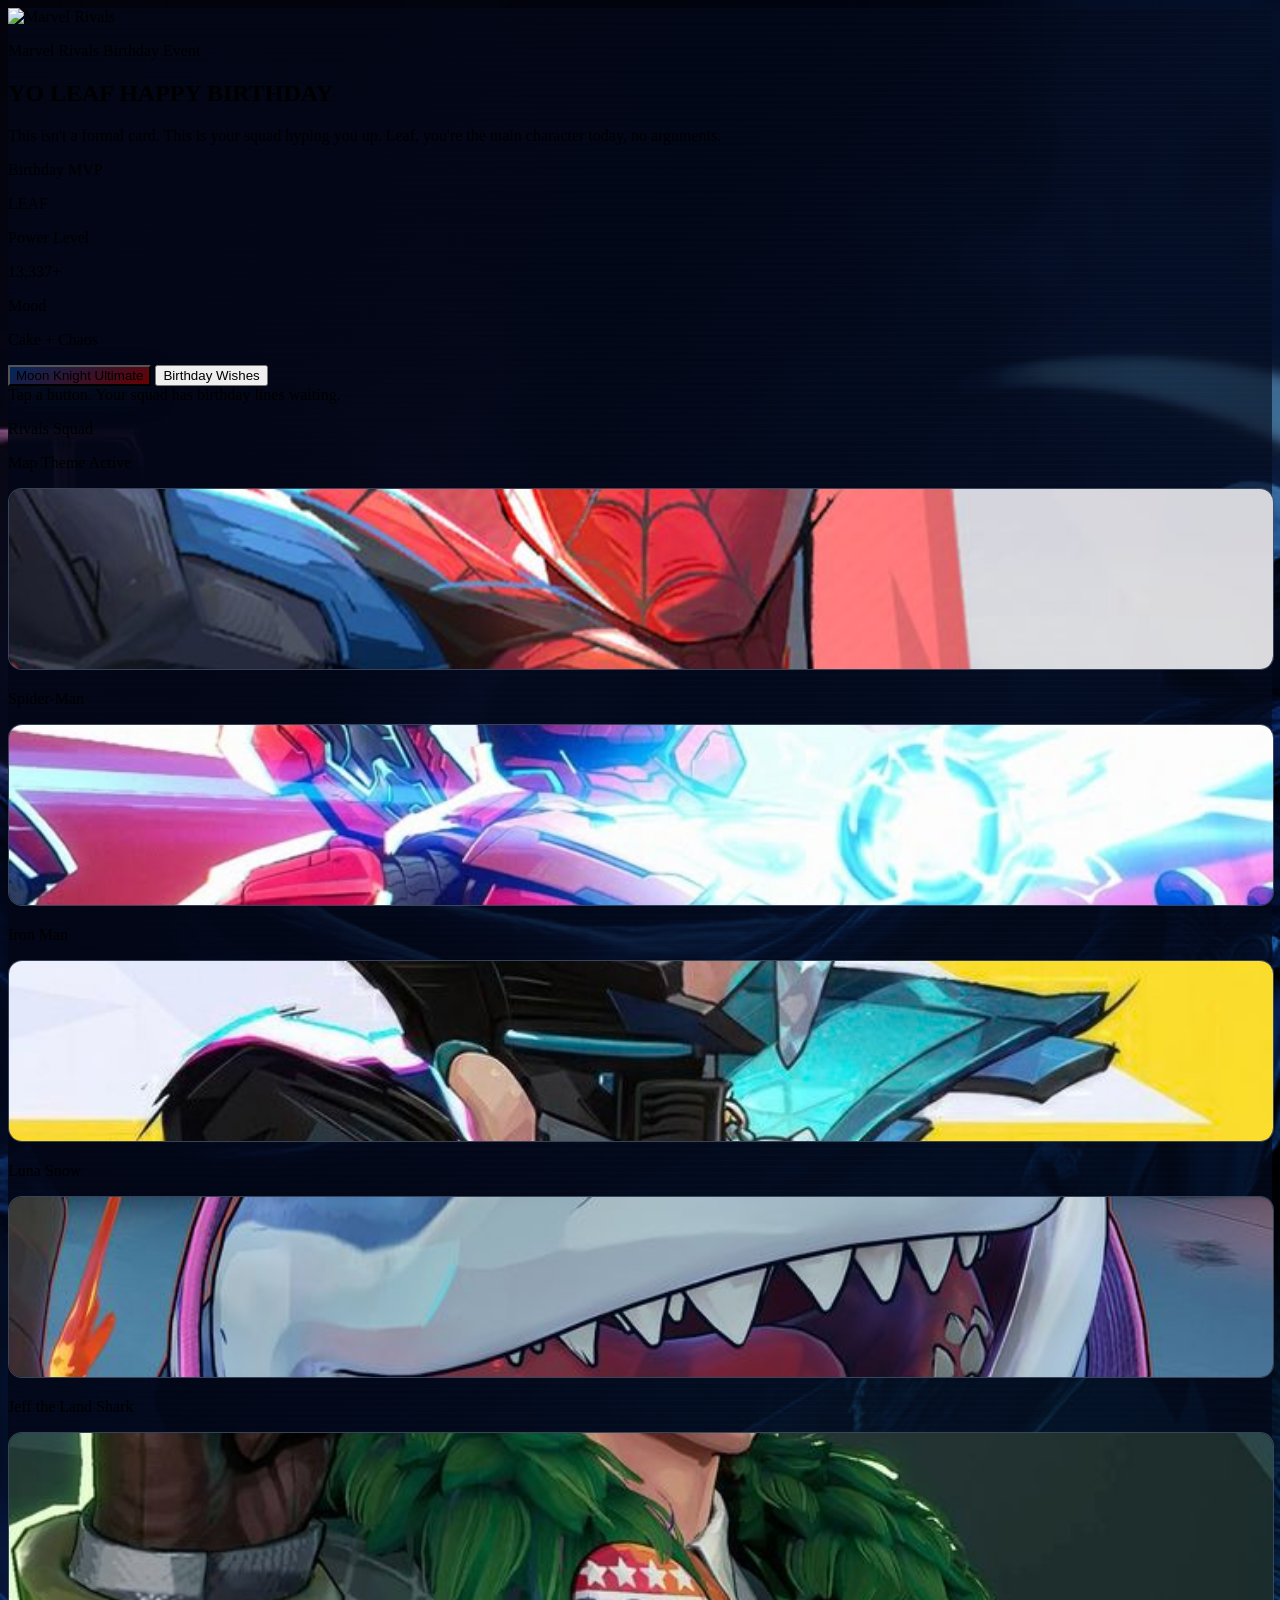
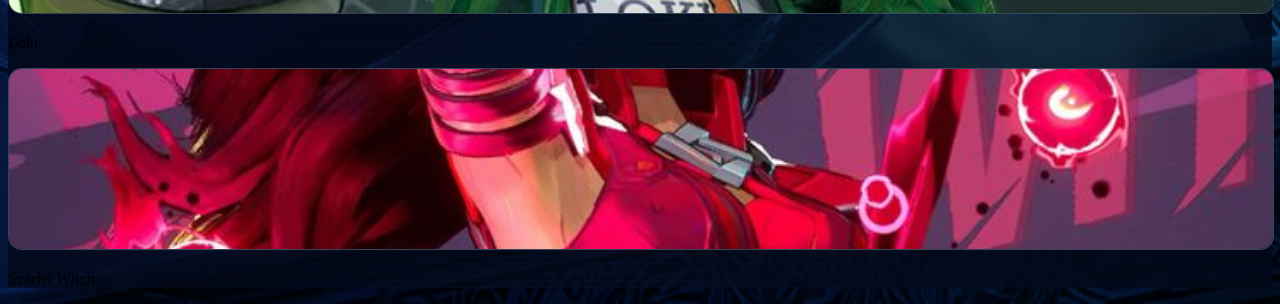
==== index.html @ abb8d9c3 "Add files via upload" ====
<!doctype html>
<html lang="en">

<head>
  <meta charset="UTF-8" />
  <meta name="viewport" content="width=device-width, initial-scale=1.0" />
  <title>Leaf's Marvel Rivals Birthday Card</title>
  <script src="https://cdn.tailwindcss.com"></script>
  <script>
    tailwind.config = {
      theme: {
        extend: {
          fontFamily: {
            title: ["Bebas Neue", "sans-serif"],
            body: ["Barlow", "sans-serif"],
          },
          colors: {
            rivalsRed: "#ff335f",
            rivalsBlue: "#18dbff",
          },
          keyframes: {
            popIn: {
              "0%": {
                opacity: "0",
                transform: "translateY(14px) scale(0.98)",
              },
              "100%": { opacity: "1", transform: "translateY(0) scale(1)" },
            },
            pulseSoft: {
              "0%,100%": { opacity: ".35" },
              "50%": { opacity: ".8" },
            },
            shake: {
              "0%,100%": { transform: "translateX(0)" },
              "25%": { transform: "translateX(-4px)" },
              "75%": { transform: "translateX(4px)" },
            },
          },
          animation: {
            popIn: "popIn .7s cubic-bezier(.2,.8,.2,1)",
            pulseSoft: "pulseSoft 2.8s ease-in-out infinite",
            shake: "shake .28s linear",
          },
        },
      },
    };
  </script>
  <link rel="preconnect" href="https://fonts.googleapis.com" />
  <link rel="preconnect" href="https://fonts.gstatic.com" crossorigin />
  <link href="https://fonts.googleapis.com/css2?family=Barlow:wght@400;600;700;800&family=Bebas+Neue&display=swap"
    rel="stylesheet" />
  <style>
    body {
      min-height: 100vh;
      background:
        url("mkkk.jpg"),
        url("mkkk.jpg"),
        radial-gradient(circle at 14% 14%,
          rgba(255, 51, 95, 0.2),
          transparent 34%),
        radial-gradient(circle at 86% 78%,
          rgba(24, 219, 255, 0.17),
          transparent 38%),
        linear-gradient(135deg, #020612, #0a1835 56%, #081329);
      background-size: cover, cover, auto, auto, auto;
      background-position:
        center top,
        center top,
        center,
        center,
        center;
      background-blend-mode: soft-light, overlay, normal, normal, normal;
      overflow-x: hidden;
    }

    .arena-shell {
      position: relative;
      isolation: isolate;
    }

    .arena-shell::before {
      content: "";
      position: absolute;
      inset: 0;
      z-index: -2;
      background-image: url("https://static.wikia.nocookie.net/marvel-rivals/images/6/68/Map_Royal_Palace_3d_view_01.jpg/revision/latest?cb=20241208204049");
      background-size: cover;
      background-position: center;
      opacity: 0.38;
      filter: saturate(1.1) contrast(1.05);
    }

    .arena-shell::after {
      content: "";
      position: absolute;
      inset: 0;
      z-index: -1;
      background:
        linear-gradient(110deg,
          rgba(2, 6, 22, 0.9) 22%,
          rgba(3, 12, 32, 0.58) 65%,
          rgba(2, 8, 24, 0.92) 100%),
        repeating-linear-gradient(to bottom,
          rgba(255, 255, 255, 0.03),
          rgba(255, 255, 255, 0.03) 1px,
          transparent 2px,
          transparent 6px);
    }

    .char-photo {
      width: 100%;
      height: 180px;
      object-fit: cover;
      border-radius: 14px;
      border: 1px solid rgba(148, 163, 184, 0.35);
      background: rgba(8, 20, 45, 0.7);
    }

    .char-wrap {
      position: relative;
      display: block;
      transition: transform 220ms ease;
    }

    .char-wrap:hover {
      transform: translateY(-6px) scale(1.02);
    }

    .char-wrap article {
      transition: border-color 220ms ease, box-shadow 220ms ease;
    }

    .char-wrap:hover article {
      border-color: rgba(34, 211, 238, 0.65);
      box-shadow: 0 14px 35px rgba(0, 0, 0, 0.45);
    }

    .char-pop {
      position: absolute;
      left: 12px;
      top: 12px;
      z-index: 3;
      border-radius: 999px;
      border: 1px solid rgba(34, 211, 238, 0.6);
      background: rgba(8, 17, 38, 0.82);
      padding: 5px 10px;
      font-size: 11px;
      font-weight: 700;
      letter-spacing: 0.04em;
      color: #cffafe;
      opacity: 0;
      transform: translateY(8px) scale(0.96);
      transition: opacity 220ms ease, transform 220ms ease;
      pointer-events: none;
    }

    .char-wrap:hover .char-pop {
      opacity: 1;
      transform: translateY(0) scale(1);
    }

    .ult-btn {
      background: linear-gradient(150deg, #01275d, #680101);
      box-shadow: 0 10px 26px rgba(10, 22, 42, 0.45);
      transition: transform 180ms ease, box-shadow 220ms ease, filter 220ms ease;
    }

    .ult-btn:hover {
      box-shadow: 0 0 0 1px rgba(79, 140, 255, 0.4), 0 0 18px rgba(79, 140, 255, 0.35), 0 0 26px rgba(169, 54, 116, 0.28);
      filter: brightness(1.08);
    }

    #ultimate-root {
      position: fixed;
      inset: 0;
      z-index: 95;
      pointer-events: none;
      overflow: hidden;
    }

    .mk-ult-wave {
      position: absolute;
      inset: 0;
    }

    .mk-ult-column {
      position: absolute;
      top: -130vh;
      width: clamp(4px, 0.5vw, 9px);
      border-radius: 999px;
      background: linear-gradient(180deg, rgba(255, 255, 255, 0), rgba(224, 242, 254, 0.98), rgba(148, 228, 255, 0.95), rgba(56, 189, 248, 0.7), rgba(10, 18, 42, 0));
      box-shadow: 0 0 18px rgba(186, 230, 253, 0.85), 0 0 34px rgba(56, 189, 248, 0.55);
      animation: mk-vertical-strike 880ms cubic-bezier(.18, .74, .24, 1) forwards;
    }

    .mk-ult-flash {
      position: absolute;
      top: -5vh;
      height: 110vh;
      width: clamp(90px, 16vw, 280px);
      transform: translateX(-50%);
      background: linear-gradient(180deg, rgba(224, 242, 254, 0.95), rgba(125, 211, 252, 0.45), rgba(2, 6, 22, 0));
      filter: blur(4px);
      opacity: 0;
      animation: mk-vertical-flash 700ms ease-out forwards;
    }

    .mk-ult-sigil {
      position: absolute;
      bottom: 5vh;
      width: clamp(120px, 21vw, 340px);
      aspect-ratio: 1 / 1;
      transform: translateX(-50%);
      border-radius: 999px;
      border: 1px solid rgba(186, 230, 253, 0.9);
      box-shadow: inset 0 0 24px rgba(224, 242, 254, 0.45), 0 0 30px rgba(56, 189, 248, 0.5);
      background: radial-gradient(circle at center, rgba(224, 242, 254, 0.36), rgba(56, 189, 248, 0.1) 45%, rgba(2, 6, 22, 0) 72%);
      opacity: 0;
      animation: mk-sigil-pulse 760ms ease-out forwards;
    }

    @keyframes mk-vertical-strike {
      0% {
        transform: translateY(-26vh) scaleY(0.24);
        opacity: 0;
      }

      20% {
        opacity: 1;
      }

      100% {
        transform: translateY(150vh) scaleY(1.22);
        opacity: 0;
      }
    }

    @keyframes mk-vertical-flash {
      0% {
        opacity: 0;
      }

      30% {
        opacity: 0.85;
      }

      100% {
        opacity: 0;
      }
    }

    @keyframes mk-sigil-pulse {
      0% {
        transform: translateX(-50%) scale(0.45);
        opacity: 0;
      }

      35% {
        transform: translateX(-50%) scale(1.06);
        opacity: 0.95;
      }

      100% {
        transform: translateX(-50%) scale(1.24);
        opacity: 0;
      }
    }
  </style>
</head>

<body class="font-body text-slate-100">
  <div class="fixed -left-24 -top-24 h-80 w-80 rounded-full bg-rivalsRed/25 blur-3xl animate-pulseSoft"></div>
  <div class="fixed -bottom-24 -right-20 h-80 w-80 rounded-full bg-rivalsBlue/20 blur-3xl animate-pulseSoft"></div>

  <main class="mx-auto grid min-h-screen w-full max-w-7xl place-items-center px-4 py-10">
    <section id="card"
      class="arena-shell w-full overflow-hidden rounded-3xl border border-cyan-300/30 p-5 shadow-[0_0_0_1px_rgba(125,211,252,.25),0_24px_84px_rgba(2,6,23,.88)] backdrop-blur md:p-8">
      <div class="grid gap-8 lg:grid-cols-[1.05fr_.95fr]">
        <div>
          <img src="https://cdn.cloudflare.steamstatic.com/steam/apps/2767030/logo.png" alt="Marvel Rivals"
            class="h-10 w-auto object-contain brightness-110" />
          <p
            class="mt-3 inline-flex rounded-full border border-cyan-300/40 bg-cyan-300/10 px-3 py-1 text-xs font-bold uppercase tracking-[0.2em] text-cyan-200">
            Marvel Rivals Birthday Event</p>
          <h2 class="mt-4 font-title text-7xl leading-[0.85] sm:text-8xl">YO LEAF <span
              class="block text-rivalsRed drop-shadow-[0_0_20px_rgba(255,51,95,.5)]">HAPPY</span> <span
              class="block text-rivalsBlue drop-shadow-[0_0_20px_rgba(24,219,255,.55)]">BIRTHDAY</span></h2>
          <p class="mt-4 max-w-2xl text-sm text-slate-200 sm:text-base">This isn't a formal card. This is your squad
            hyping you up. Leaf, you're the main character today, no arguments.</p>

          <div class="mt-6 grid gap-3 sm:grid-cols-3">
            <div class="rounded-xl border border-cyan-200/25 bg-slate-950/55 p-3">
              <p class="text-[10px] uppercase tracking-[.16em] text-cyan-200">Birthday MVP</p>
              <p class="mt-1 text-lg font-extrabold">LEAF</p>
            </div>
            <div class="rounded-xl border border-rose-300/30 bg-slate-950/55 p-3">
              <p class="text-[10px] uppercase tracking-[.16em] text-rose-200">Power Level</p>
              <p id="powerText" class="mt-1 text-lg font-extrabold">13,337+</p>
            </div>
            <div class="rounded-xl border border-amber-300/30 bg-slate-950/55 p-3">
              <p class="text-[10px] uppercase tracking-[.16em] text-amber-200">Mood</p>
              <p class="mt-1 text-lg font-extrabold">Cake + Chaos</p>
            </div>
          </div>

          <div class="mt-8 flex flex-wrap gap-3">
            <button id="ultWish"
              class="ult-btn rounded-xl px-5 py-3 text-xs font-bold uppercase tracking-wide text-white hover:scale-[1.03]">Moon
              Knight Ultimate</button>
            <button id="partyDrop"
              class="rounded-xl border border-cyan-300/60 bg-cyan-400/10 px-5 py-3 text-xs font-bold uppercase tracking-wide text-cyan-100 transition hover:scale-[1.03]">Birthday
              Wishes</button>
          </div>

          <div id="messageBox"
            class="mt-5 rounded-xl border border-cyan-300/40 bg-slate-950/55 p-4 text-sm text-slate-100">Tap a button.
            Your squad has birthday lines waiting.</div>
        </div>

        <aside class="rounded-2xl border border-white/10 bg-slate-900/55 p-4">
          <div class="mb-3 flex items-center justify-between">
            <p class="text-xs font-bold uppercase tracking-[.2em] text-cyan-200">Rivals Squad</p>
            <p class="text-[10px] text-slate-300">Map Theme Active</p>
          </div>

          <div class="grid gap-3 sm:grid-cols-2">
            <span class="char-wrap"><span class="char-pop">Web-Swing Pop</span>
              <article class="rounded-xl border border-cyan-200/25 bg-slate-950/55 p-2"><img class="char-photo"
                  src="Marvel rivals' Spider-Man pfp.jpg" alt="Spider-Man Marvel Rivals" referrerpolicy="no-referrer" />
                <p class="mt-2 text-xs font-bold text-cyan-100">Spider-Man</p>
              </article>
            </span>
            <span class="char-wrap"><span class="char-pop">Arc Reactor Burst</span>
              <article class="rounded-xl border border-rose-200/25 bg-slate-950/55 p-2"><img class="char-photo"
                  src="download.jpg" alt="Iron Man Marvel Rivals" referrerpolicy="no-referrer" />
                <p class="mt-2 text-xs font-bold text-rose-100">Iron Man</p>
              </article>
            </span>
            <span class="char-wrap"><span class="char-pop">Frostbeat Pop</span>
              <article class="rounded-xl border border-violet-200/25 bg-slate-950/55 p-2"><img class="char-photo"
                  src="download (1).jpg" referrerpolicy="no-referrer" />
                <p class="mt-2 text-xs font-bold text-violet-100">Luna Snow</p>
              </article>
            </span>
            <span class="char-wrap"><span class="char-pop">Sharky Splash</span>
              <article class="rounded-xl border border-emerald-200/25 bg-slate-950/55 p-2"><img class="char-photo"
                  src="Marvel Rivals Jeff Default _ Base skin.jpg" alt="Jeff the Land Shark Marvel Rivals"
                  referrerpolicy="no-referrer" />
                <p class="mt-2 text-xs font-bold text-emerald-100">Jeff the Land Shark</p>
              </article>
            </span>
            <span class="char-wrap"><span class="char-pop">Mischief Mode</span>
              <article class="rounded-xl border border-cyan-200/25 bg-slate-950/55 p-2"><img class="char-photo"
                  src="loki.jpg" alt="Loki" referrerpolicy="no-referrer" />
                <p class="mt-2 text-xs font-bold text-cyan-100">Loki</p>
              </article>
            </span>
            <span class="char-wrap"><span class="char-pop">Chaos Pop</span>
              <article class="rounded-xl border border-cyan-200/25 bg-slate-950/55 p-2"><img class="char-photo"
                  src="Scarlet Witch Icon.jpg" alt="Scarlet Witch" referrerpolicy="no-referrer" />
                <p class="mt-2 text-xs font-bold text-cyan-100">Scarlet Witch</p>
              </article>
            </span>
          </div>
        </aside>
      </div>
    </section>
  </main>
  <div id="ultimate-root" aria-hidden="true"></div>

  <script crossorigin src="https://unpkg.com/react@18/umd/react.production.min.js"></script>
  <script crossorigin src="https://unpkg.com/react-dom@18/umd/react-dom.production.min.js"></script>

  <script>
    const ultimateRoot = document.getElementById("ultimate-root");
    const ultimateRenderer = ReactDOM.createRoot(ultimateRoot);

    function MoonKnightVerticalUltimateLayer() {
      const [waves, setWaves] = React.useState([]);

      React.useEffect(() => {
        const trigger = () => {
          const waveId = `${Date.now()}-${Math.random().toString(36).slice(2, 9)}`;
          const center = 22 + Math.random() * 56;
          const columns = Array.from({ length: 16 }, (_, idx) => ({
            id: `${waveId}-${idx}`,
            left: Math.max(2, Math.min(98, center + (Math.random() - 0.5) * 30)),
            delay: Math.floor(Math.random() * 220),
            duration: 650 + Math.floor(Math.random() * 440),
            height: 118 + Math.random() * 52,
            opacity: 0.62 + Math.random() * 0.36,
            scaleX: 0.7 + Math.random() * 1.25,
          }));
          setWaves((prev) => [...prev, { id: waveId, center, columns }]);
          setTimeout(() => {
            setWaves((prev) => prev.filter((wave) => wave.id !== waveId));
          }, 1450);
        };

        window.triggerVerticalUltimate = trigger;
        window.addEventListener("mk-ult-trigger", trigger);
        return () => {
          window.removeEventListener("mk-ult-trigger", trigger);
          delete window.triggerVerticalUltimate;
        };
      }, []);

      return React.createElement(
        React.Fragment,
        null,
        waves.map((wave) =>
          React.createElement(
            "div",
            { key: wave.id, className: "mk-ult-wave" },
            [
              React.createElement("span", {
                key: `${wave.id}-flash`,
                className: "mk-ult-flash",
                style: { left: `${wave.center}%` },
              }),
              React.createElement("span", {
                key: `${wave.id}-sigil`,
                className: "mk-ult-sigil",
                style: { left: `${wave.center}%` },
              }),
              ...wave.columns.map((column) =>
                React.createElement("span", {
                  key: column.id,
                  className: "mk-ult-column",
                  style: {
                    left: `${column.left}%`,
                    height: `${column.height}vh`,
                    opacity: column.opacity,
                    transform: `scaleX(${column.scaleX})`,
                    animationDelay: `${column.delay}ms`,
                    animationDuration: `${column.duration}ms`,
                  },
                })
              ),
            ]
          )
        )
      );
    }

    ultimateRenderer.render(React.createElement(MoonKnightVerticalUltimateLayer));

    const ultWish = document.getElementById("ultWish");
    const partyDrop = document.getElementById("partyDrop");
    const messageBox = document.getElementById("messageBox");
    const powerText = document.getElementById("powerText");
    const characterCards = document.querySelectorAll(".char-wrap");

    const ultLines = [
      "Ultimate online: happy birthday Leaf. You are carrying this timeline today.",
      "Leaf entered the lobby. Everyone else accepted defeat and started cheering.",
      "Birthday combo landed. Cake secured. Win screen unlocked.",
    ];

    const hoverPopAudio = new Audio("pop.mp3");
    hoverPopAudio.preload = "auto";
    hoverPopAudio.volume = 0.28;

    function playPopSound() {
      hoverPopAudio.currentTime = 0;
      hoverPopAudio.play().catch(() => { });
    }

    characterCards.forEach((cardItem) => {
      cardItem.addEventListener("mouseenter", playPopSound);
    });

    ultWish.addEventListener("click", () => {
      const line = ultLines[Math.floor(Math.random() * ultLines.length)];
      const score = 13337 + Math.floor(Math.random() * 9000);
      powerText.textContent = `${score.toLocaleString()}+`;
      messageBox.textContent = line;
      messageBox.style.borderColor = "rgba(255, 51, 95, .85)";
      window.dispatchEvent(new Event("mk-ult-trigger"));
    });

    partyDrop.addEventListener("click", () => {
      window.location.href = "party-drop.html";
    });
  </script>
</body>

</html>
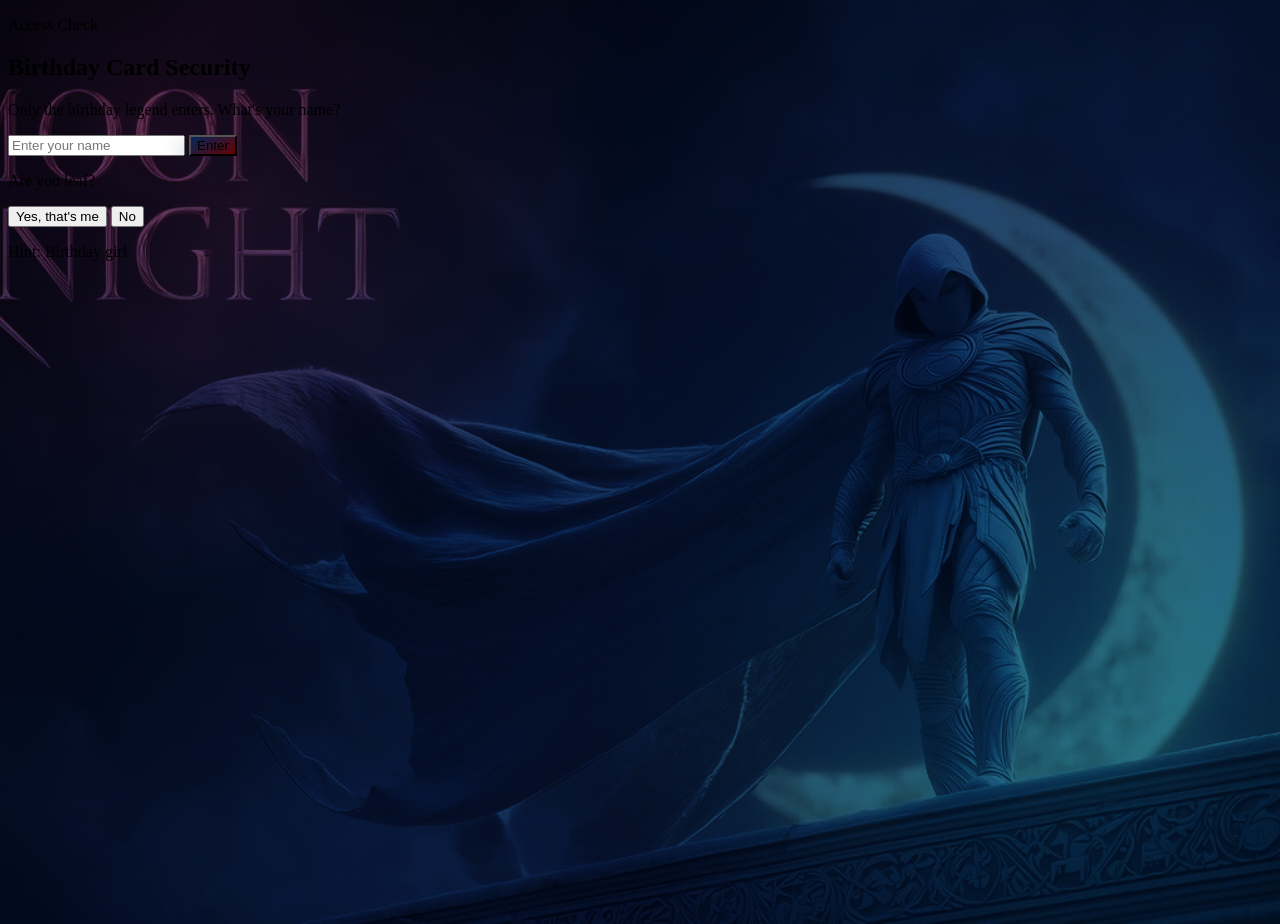
==== commit 8c4462bb: "Update index.html" ====
--- a/index.html
+++ b/index.html
@@ -20,10 +20,7 @@
           },
           keyframes: {
             popIn: {
-              "0%": {
-                opacity: "0",
-                transform: "translateY(14px) scale(0.98)",
-              },
+              "0%": { opacity: "0", transform: "translateY(14px) scale(0.98)" },
               "100%": { opacity: "1", transform: "translateY(0) scale(1)" },
             },
             pulseSoft: {
@@ -54,23 +51,24 @@
       min-height: 100vh;
       background:
         url("mkkk.jpg"),
-        url("mkkk.jpg"),
-        radial-gradient(circle at 14% 14%,
-          rgba(255, 51, 95, 0.2),
-          transparent 34%),
-        radial-gradient(circle at 86% 78%,
-          rgba(24, 219, 255, 0.17),
-          transparent 38%),
+        radial-gradient(circle at 14% 14%, rgba(255, 51, 95, 0.2), transparent 34%),
+        radial-gradient(circle at 86% 78%, rgba(24, 219, 255, 0.17), transparent 38%),
         linear-gradient(135deg, #020612, #0a1835 56%, #081329);
-      background-size: cover, cover, auto, auto, auto;
-      background-position:
-        center top,
-        center top,
-        center,
-        center,
-        center;
-      background-blend-mode: soft-light, overlay, normal, normal, normal;
+      background-size: cover, auto, auto, auto;
+      background-position: center top, center, center, center;
+      background-blend-mode: soft-light, normal, normal, normal;
       overflow-x: hidden;
+    }
+
+    .theme-btn {
+      background: linear-gradient(150deg, #01275d, #680101);
+      box-shadow: 0 10px 26px rgba(10, 22, 42, 0.45);
+      transition: transform 180ms ease, box-shadow 220ms ease, filter 220ms ease;
+    }
+
+    .theme-btn:hover {
+      box-shadow: 0 0 0 1px rgba(79, 140, 255, 0.4), 0 0 18px rgba(79, 140, 255, 0.35), 0 0 26px rgba(169, 54, 116, 0.28);
+      filter: brightness(1.08);
     }
 
     .arena-shell {
@@ -265,6 +263,10 @@
         opacity: 0;
       }
     }
+
+    #mainCard {
+      display: none;
+    }
   </style>
 </head>
 
@@ -272,7 +274,38 @@
   <div class="fixed -left-24 -top-24 h-80 w-80 rounded-full bg-rivalsRed/25 blur-3xl animate-pulseSoft"></div>
   <div class="fixed -bottom-24 -right-20 h-80 w-80 rounded-full bg-rivalsBlue/20 blur-3xl animate-pulseSoft"></div>
 
+  <!-- Access Check Section -->
   <main class="mx-auto grid min-h-screen w-full max-w-7xl place-items-center px-4 py-10">
+    <section id="gate"
+      class="w-full max-w-xl rounded-3xl border border-cyan-300/30 bg-slate-900/80 p-6 shadow-[0_0_0_1px_rgba(125,211,252,.25),0_20px_70px_rgba(2,6,23,.8)] backdrop-blur animate-popIn md:p-8">
+      <p class="text-xs font-bold uppercase tracking-[0.22em] text-cyan-200">Access Check</p>
+      <h1 class="mt-2 font-title text-5xl leading-none text-white">Birthday Card Security</h1>
+      <p class="mt-3 text-sm text-slate-300">Only the birthday legend enters. What's your name?</p>
+
+      <form id="nameForm" class="mt-5 flex gap-2">
+        <input id="nameInput" type="text" autocomplete="off" placeholder="Enter your name"
+          class="w-full rounded-xl border border-cyan-300/30 bg-slate-950/70 px-4 py-3 text-sm text-white outline-none placeholder:text-slate-500 focus:border-cyan-300/70" />
+        <button type="submit"
+          class="theme-btn rounded-xl px-4 py-3 text-xs font-bold uppercase tracking-wide text-white hover:scale-[1.03]">Enter</button>
+      </form>
+
+      <div id="confirmBox" class="mt-4 hidden rounded-xl border border-rose-300/35 bg-rose-500/10 p-4 text-sm">
+        <p class="font-semibold text-rose-100">Are you leaf?</p>
+        <div class="mt-3 flex gap-2">
+          <button id="yesLeaf"
+            class="rounded-lg bg-emerald-500 px-3 py-2 text-xs font-bold uppercase tracking-wide text-white">Yes, that's
+            me</button>
+          <button id="noLeaf"
+            class="rounded-lg border border-slate-300/30 bg-slate-800/70 px-3 py-2 text-xs font-bold uppercase tracking-wide text-slate-100">No</button>
+        </div>
+      </div>
+
+      <p id="gateHint" class="mt-3 text-xs text-slate-400">Hint: Birthday girl</p>
+    </section>
+  </main>
+
+  <!-- Main Birthday Card Section -->
+  <main id="mainCard" class="mx-auto grid min-h-screen w-full max-w-7xl place-items-center px-4 py-10">
     <section id="card"
       class="arena-shell w-full overflow-hidden rounded-3xl border border-cyan-300/30 p-5 shadow-[0_0_0_1px_rgba(125,211,252,.25),0_24px_84px_rgba(2,6,23,.88)] backdrop-blur md:p-8">
       <div class="grid gap-8 lg:grid-cols-[1.05fr_.95fr]">
@@ -372,6 +405,52 @@
   <script crossorigin src="https://unpkg.com/react-dom@18/umd/react-dom.production.min.js"></script>
 
   <script>
+    // Access check elements
+    const gate = document.getElementById("gate");
+    const nameForm = document.getElementById("nameForm");
+    const nameInput = document.getElementById("nameInput");
+    const gateHint = document.getElementById("gateHint");
+    const confirmBox = document.getElementById("confirmBox");
+    const yesLeaf = document.getElementById("yesLeaf");
+    const noLeaf = document.getElementById("noLeaf");
+    const mainCard = document.getElementById("mainCard");
+
+    function showMainCard() {
+      gate.style.display = "none";
+      mainCard.style.display = "grid";
+    }
+
+    nameForm.addEventListener("submit", (e) => {
+      e.preventDefault();
+      const name = nameInput.value.trim();
+
+      if (!name) {
+        gateHint.textContent = "Type your name first";
+        return;
+      }
+
+      if (name.toLowerCase() === "leaf") {
+        showMainCard();
+      } else {
+        confirmBox.classList.remove("hidden");
+        gateHint.textContent = "Hmm... are you leaf?";
+        gate.classList.remove("animate-shake");
+        void gate.offsetWidth;
+        gate.classList.add("animate-shake");
+      }
+    });
+
+    yesLeaf.addEventListener("click", showMainCard);
+
+    noLeaf.addEventListener("click", () => {
+      confirmBox.classList.add("hidden");
+      nameInput.value = "";
+      nameInput.focus();
+      gateHint.textContent = "Try again... are you leaf?";
+    });
+  </script>
+
+  <script>
     const ultimateRoot = document.getElementById("ultimate-root");
     const ultimateRenderer = ReactDOM.createRoot(ultimateRoot);
 
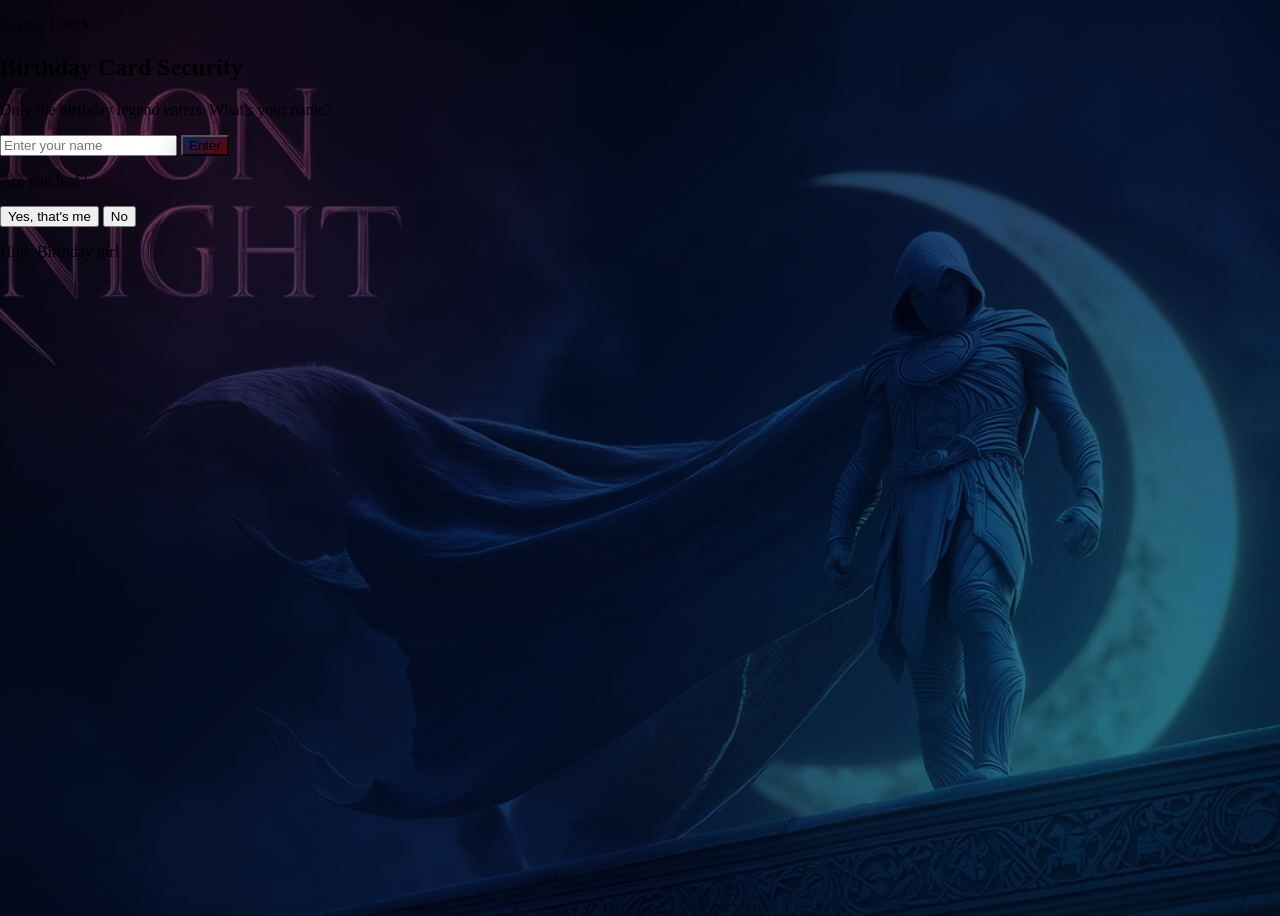
==== commit 7a0ae2f9: "Update index.html" ====
--- a/index.html
+++ b/index.html
@@ -47,6 +47,11 @@
   <link href="https://fonts.googleapis.com/css2?family=Barlow:wght@400;600;700;800&family=Bebas+Neue&display=swap"
     rel="stylesheet" />
   <style>
+    html,
+    body {
+      margin: 0;
+    }
+
     body {
       min-height: 100vh;
       background:
@@ -117,7 +122,9 @@
     .char-wrap {
       position: relative;
       display: block;
-      transition: transform 220ms ease;
+      will-change: transform;
+      transition: transform 300ms cubic-bezier(0.25, 0.8, 0.25, 1);
+      cursor: pointer;
     }
 
     .char-wrap:hover {
@@ -125,12 +132,22 @@
     }
 
     .char-wrap article {
-      transition: border-color 220ms ease, box-shadow 220ms ease;
+      transition: border-color 300ms ease, box-shadow 300ms ease;
+      overflow: hidden;
     }
 
     .char-wrap:hover article {
       border-color: rgba(34, 211, 238, 0.65);
       box-shadow: 0 14px 35px rgba(0, 0, 0, 0.45);
+    }
+
+    .char-wrap .char-photo {
+      transition: transform 300ms cubic-bezier(0.25, 0.8, 0.25, 1), filter 300ms ease;
+    }
+
+    .char-wrap:hover .char-photo {
+      transform: scale(1.06);
+      filter: saturate(1.15) brightness(1.08);
     }
 
     .char-pop {
@@ -275,7 +292,7 @@
   <div class="fixed -bottom-24 -right-20 h-80 w-80 rounded-full bg-rivalsBlue/20 blur-3xl animate-pulseSoft"></div>
 
   <!-- Access Check Section -->
-  <main class="mx-auto grid min-h-screen w-full max-w-7xl place-items-center px-4 py-10">
+  <main class="mx-auto grid min-h-dvh w-full max-w-7xl place-items-center px-4 py-4 sm:py-6">
     <section id="gate"
       class="w-full max-w-xl rounded-3xl border border-cyan-300/30 bg-slate-900/80 p-6 shadow-[0_0_0_1px_rgba(125,211,252,.25),0_20px_70px_rgba(2,6,23,.8)] backdrop-blur animate-popIn md:p-8">
       <p class="text-xs font-bold uppercase tracking-[0.22em] text-cyan-200">Access Check</p>
@@ -305,97 +322,141 @@
   </main>
 
   <!-- Main Birthday Card Section -->
-  <main id="mainCard" class="mx-auto grid min-h-screen w-full max-w-7xl place-items-center px-4 py-10">
+  <main id="mainCard" class="mx-auto grid min-h-dvh w-full max-w-6xl place-items-center px-4 py-4 sm:py-6">
     <section id="card"
-      class="arena-shell w-full overflow-hidden rounded-3xl border border-cyan-300/30 p-5 shadow-[0_0_0_1px_rgba(125,211,252,.25),0_24px_84px_rgba(2,6,23,.88)] backdrop-blur md:p-8">
-      <div class="grid gap-8 lg:grid-cols-[1.05fr_.95fr]">
+      class="arena-shell w-full overflow-hidden rounded-3xl border border-cyan-300/30 p-4 shadow-[0_0_0_1px_rgba(125,211,252,.25),0_24px_60px_rgba(2,6,23,.75)] backdrop-blur md:p-6">
+
+      <div class="grid gap-6 lg:grid-cols-[1.05fr_.95fr]">
+
+        <!-- LEFT SIDE -->
         <div>
           <img src="https://cdn.cloudflare.steamstatic.com/steam/apps/2767030/logo.png" alt="Marvel Rivals"
-            class="h-10 w-auto object-contain brightness-110" />
+            class="h-8 w-auto object-contain brightness-110" />
+
           <p
             class="mt-3 inline-flex rounded-full border border-cyan-300/40 bg-cyan-300/10 px-3 py-1 text-xs font-bold uppercase tracking-[0.2em] text-cyan-200">
-            Marvel Rivals Birthday Event</p>
-          <h2 class="mt-4 font-title text-7xl leading-[0.85] sm:text-8xl">YO LEAF <span
-              class="block text-rivalsRed drop-shadow-[0_0_20px_rgba(255,51,95,.5)]">HAPPY</span> <span
-              class="block text-rivalsBlue drop-shadow-[0_0_20px_rgba(24,219,255,.55)]">BIRTHDAY</span></h2>
-          <p class="mt-4 max-w-2xl text-sm text-slate-200 sm:text-base">This isn't a formal card. This is your squad
-            hyping you up. Leaf, you're the main character today, no arguments.</p>
-
-          <div class="mt-6 grid gap-3 sm:grid-cols-3">
+            Marvel Rivals Birthday Event
+          </p>
+
+          <!-- Reduced Title Size -->
+          <h2 class="mt-3 font-title text-6xl leading-[0.95] sm:text-7xl 2xl:text-8xl">
+            YO LEAF
+            <span class="block text-rivalsRed drop-shadow-[0_0_15px_rgba(255,51,95,.4)]">
+              HAPPY
+            </span>
+            <span class="block text-rivalsBlue drop-shadow-[0_0_15px_rgba(24,219,255,.4)]">
+              BIRTHDAY
+            </span>
+          </h2>
+
+          <p class="mt-4 max-w-xl text-sm text-slate-200">
+            This isn't a formal card. This is your squad hyping you up.
+            Leaf, you're the main character today, no arguments.
+          </p>
+
+          <!-- Stat Cards -->
+          <div class="mt-6 grid gap-4 sm:grid-cols-3">
             <div class="rounded-xl border border-cyan-200/25 bg-slate-950/55 p-3">
-              <p class="text-[10px] uppercase tracking-[.16em] text-cyan-200">Birthday MVP</p>
+              <p class="text-[10px] uppercase tracking-[.16em] text-cyan-200">
+                Birthday MVP
+              </p>
               <p class="mt-1 text-lg font-extrabold">LEAF</p>
             </div>
+
             <div class="rounded-xl border border-rose-300/30 bg-slate-950/55 p-3">
-              <p class="text-[10px] uppercase tracking-[.16em] text-rose-200">Power Level</p>
-              <p id="powerText" class="mt-1 text-lg font-extrabold">13,337+</p>
+              <p class="text-[10px] uppercase tracking-[.16em] text-rose-200">
+                Power Level
+              </p>
+              <p id="powerText" class="mt-1 text-lg font-extrabold">
+                13,337+
+              </p>
             </div>
+
             <div class="rounded-xl border border-amber-300/30 bg-slate-950/55 p-3">
-              <p class="text-[10px] uppercase tracking-[.16em] text-amber-200">Mood</p>
+              <p class="text-[10px] uppercase tracking-[.16em] text-amber-200">
+                Mood
+              </p>
               <p class="mt-1 text-lg font-extrabold">Cake + Chaos</p>
             </div>
           </div>
 
-          <div class="mt-8 flex flex-wrap gap-3">
+          <!-- Buttons -->
+          <div class="mt-6 flex flex-wrap gap-3">
             <button id="ultWish"
-              class="ult-btn rounded-xl px-5 py-3 text-xs font-bold uppercase tracking-wide text-white hover:scale-[1.03]">Moon
-              Knight Ultimate</button>
+              class="rounded-xl bg-rose-500 px-4 py-2 text-xs font-bold uppercase tracking-wide text-white transition hover:scale-105">
+              Moon Knight Ultimate
+            </button>
+
             <button id="partyDrop"
-              class="rounded-xl border border-cyan-300/60 bg-cyan-400/10 px-5 py-3 text-xs font-bold uppercase tracking-wide text-cyan-100 transition hover:scale-[1.03]">Birthday
-              Wishes</button>
+              class="rounded-xl border border-cyan-300/60 bg-cyan-400/10 px-4 py-2 text-xs font-bold uppercase tracking-wide text-cyan-100 transition hover:scale-105">
+              Birthday Wishes
+            </button>
           </div>
 
           <div id="messageBox"
-            class="mt-5 rounded-xl border border-cyan-300/40 bg-slate-950/55 p-4 text-sm text-slate-100">Tap a button.
-            Your squad has birthday lines waiting.</div>
+            class="mt-6 rounded-xl border border-cyan-300/40 bg-slate-950/55 p-4 text-sm text-slate-100">
+            Tap a button. Your squad has birthday lines waiting.
+          </div>
         </div>
 
+        <!-- RIGHT SIDE -->
         <aside class="rounded-2xl border border-white/10 bg-slate-900/55 p-4">
-          <div class="mb-3 flex items-center justify-between">
-            <p class="text-xs font-bold uppercase tracking-[.2em] text-cyan-200">Rivals Squad</p>
-            <p class="text-[10px] text-slate-300">Map Theme Active</p>
+          <div class="mb-4 flex items-center justify-between">
+            <p class="text-xs font-bold uppercase tracking-[.2em] text-cyan-200">
+              Rivals Squad
+            </p>
+            <p class="text-[10px] text-slate-300">
+              Map Theme Active
+            </p>
           </div>
 
-          <div class="grid gap-3 sm:grid-cols-2">
-            <span class="char-wrap"><span class="char-pop">Web-Swing Pop</span>
-              <article class="rounded-xl border border-cyan-200/25 bg-slate-950/55 p-2"><img class="char-photo"
-                  src="Marvel rivals' Spider-Man pfp.jpg" alt="Spider-Man Marvel Rivals" referrerpolicy="no-referrer" />
-                <p class="mt-2 text-xs font-bold text-cyan-100">Spider-Man</p>
-              </article>
-            </span>
-            <span class="char-wrap"><span class="char-pop">Arc Reactor Burst</span>
-              <article class="rounded-xl border border-rose-200/25 bg-slate-950/55 p-2"><img class="char-photo"
-                  src="download.jpg" alt="Iron Man Marvel Rivals" referrerpolicy="no-referrer" />
-                <p class="mt-2 text-xs font-bold text-rose-100">Iron Man</p>
-              </article>
-            </span>
-            <span class="char-wrap"><span class="char-pop">Frostbeat Pop</span>
-              <article class="rounded-xl border border-violet-200/25 bg-slate-950/55 p-2"><img class="char-photo"
-                  src="download (1).jpg" referrerpolicy="no-referrer" />
-                <p class="mt-2 text-xs font-bold text-violet-100">Luna Snow</p>
-              </article>
-            </span>
-            <span class="char-wrap"><span class="char-pop">Sharky Splash</span>
-              <article class="rounded-xl border border-emerald-200/25 bg-slate-950/55 p-2"><img class="char-photo"
-                  src="Marvel Rivals Jeff Default _ Base skin.jpg" alt="Jeff the Land Shark Marvel Rivals"
-                  referrerpolicy="no-referrer" />
-                <p class="mt-2 text-xs font-bold text-emerald-100">Jeff the Land Shark</p>
-              </article>
-            </span>
-            <span class="char-wrap"><span class="char-pop">Mischief Mode</span>
-              <article class="rounded-xl border border-cyan-200/25 bg-slate-950/55 p-2"><img class="char-photo"
-                  src="loki.jpg" alt="Loki" referrerpolicy="no-referrer" />
-                <p class="mt-2 text-xs font-bold text-cyan-100">Loki</p>
-              </article>
-            </span>
-            <span class="char-wrap"><span class="char-pop">Chaos Pop</span>
-              <article class="rounded-xl border border-cyan-200/25 bg-slate-950/55 p-2"><img class="char-photo"
-                  src="Scarlet Witch Icon.jpg" alt="Scarlet Witch" referrerpolicy="no-referrer" />
-                <p class="mt-2 text-xs font-bold text-cyan-100">Scarlet Witch</p>
-              </article>
-            </span>
+          <div class="grid gap-4 sm:grid-cols-2">
+
+            <article class="char-wrap rounded-xl border border-cyan-200/25 bg-slate-950/55 p-2">
+              <img class="char-photo" src="Marvel rivals' Spider-Man pfp.jpg" alt="Spider-Man" />
+              <p class="mt-2 text-xs font-bold text-cyan-100">
+                Spider-Man
+              </p>
+            </article>
+
+            <article class="char-wrap rounded-xl border border-rose-200/25 bg-slate-950/55 p-2">
+              <img class="char-photo" src="download.jpg" alt="Iron Man" />
+              <p class="mt-2 text-xs font-bold text-rose-100">
+                Iron Man
+              </p>
+            </article>
+
+            <article class="char-wrap rounded-xl border border-violet-200/25 bg-slate-950/55 p-2">
+              <img class="char-photo" src="download (1).jpg" />
+              <p class="mt-2 text-xs font-bold text-violet-100">
+                Luna Snow
+              </p>
+            </article>
+
+            <article class="char-wrap rounded-xl border border-emerald-200/25 bg-slate-950/55 p-2">
+              <img class="char-photo" src="Marvel Rivals Jeff Default _ Base skin.jpg" alt="Jeff the Land Shark" />
+              <p class="mt-2 text-xs font-bold text-emerald-100">
+                Jeff the Land Shark
+              </p>
+            </article>
+
+            <article class="char-wrap rounded-xl border border-cyan-200/25 bg-slate-950/55 p-2">
+              <img class="char-photo" src="loki.jpg" alt="Loki" />
+              <p class="mt-2 text-xs font-bold text-cyan-100">
+                Loki
+              </p>
+            </article>
+
+            <article class="char-wrap rounded-xl border border-cyan-200/25 bg-slate-950/55 p-2">
+              <img class="char-photo" src="Scarlet Witch Icon.jpg" alt="Scarlet Witch" />
+              <p class="mt-2 text-xs font-bold text-cyan-100">
+                Scarlet Witch
+              </p>
+            </article>
+
           </div>
         </aside>
+
       </div>
     </section>
   </main>
@@ -416,7 +477,7 @@
     const mainCard = document.getElementById("mainCard");
 
     function showMainCard() {
-      gate.style.display = "none";
+      gate.parentElement.style.display = "none";
       mainCard.style.display = "grid";
     }
 
@@ -542,7 +603,9 @@
 
     function playPopSound() {
       hoverPopAudio.currentTime = 0;
-      hoverPopAudio.play().catch(() => { });
+      hoverPopAudio.play()
+        .then(() => console.log("pop.mp3 played successfully on hover!"))
+        .catch((e) => { console.warn("pop.mp3 restricted from playing by browser:", e); });
     }
 
     characterCards.forEach((cardItem) => {
